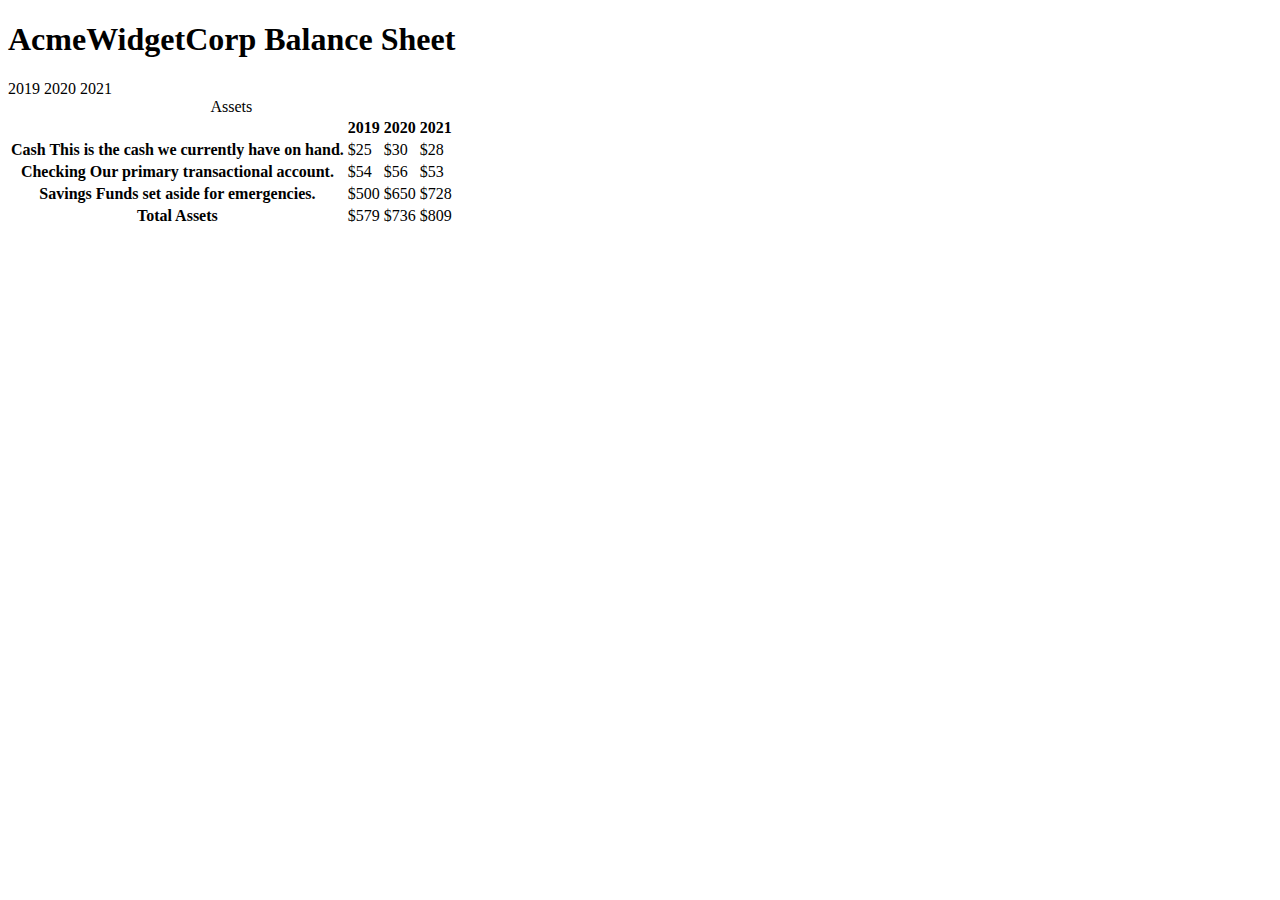
==== responsive-web-design/css-pseudo-selectors/index.html @ 28e2fe06 "start new module - pseudo selectors" ====
<!DOCTYPE html>
<html lang="en">
<head>
    <meta charset="UTF-8">
    <meta http-equiv="X-UA-Compatible" content="IE=edge">
    <meta name="viewport" content="width=device-width, initial-scale=1.0">
    <title>Document</title>
    <link rel="stylesheet" href="styles.css">
</head>

<body>
    <main>
        <section>

            <h1>
                <span class="flex">
                    <span>AcmeWidgetCorp</span>
                    <span>Balance Sheet</span>
                </span>
            </h1>
            <div id="years" aria-hidden="true">
                <span class="year">2019</span>
                <span class="year">2020</span>
                <span class="year">2021</span>
            </div>
            
            <div class="table-wrap">
                <table>
                    <caption>Assets</caption>
                    <thead>
                        <tr>
                            <td></td>
                            <th><span class="sr-only year">2019</span></th>
                            <th><span class="sr-only year">2020</span></th>
                            <th class="current"><span class="sr-only year">2021</span></th>
                        </tr>
                    </thead>
                    <tbody>
                        <tr class="data">
                            <th>
                                Cash <span class="description">This is the cash we currently have on hand.</span>
                            </th>
                            <td>$25</td>
                            <td>$30</td>
                            <td class="current">$28</td>
                        </tr>
                        <tr class="data">
                            <th>
                                Checking <span class="description">Our primary transactional account.</span>
                            </th>
                            <td>$54</td>
                            <td>$56</td>
                            <td class="current">$53</td>
                        </tr>
                        <tr class="data">
                            <th>
                                Savings <span class="description">Funds set aside for emergencies.</span>
                            </th>
                            <td>$500</td>
                            <td>$650</td>
                            <td class="current">$728</td>
                        </tr>
                        <tr class="total">
                            <th>
                                Total <span class="sr-only">Assets</span>
                            </th>
                            <td>$579</td>
                            <td>$736</td>
                            <td class="current">$809</td>
                        </tr>
                    </tbody>
                </table>

                <table>
                    
                </table>
                <table>

                </table>
            </div>
        </section>
    </main>    
</body>
</html>
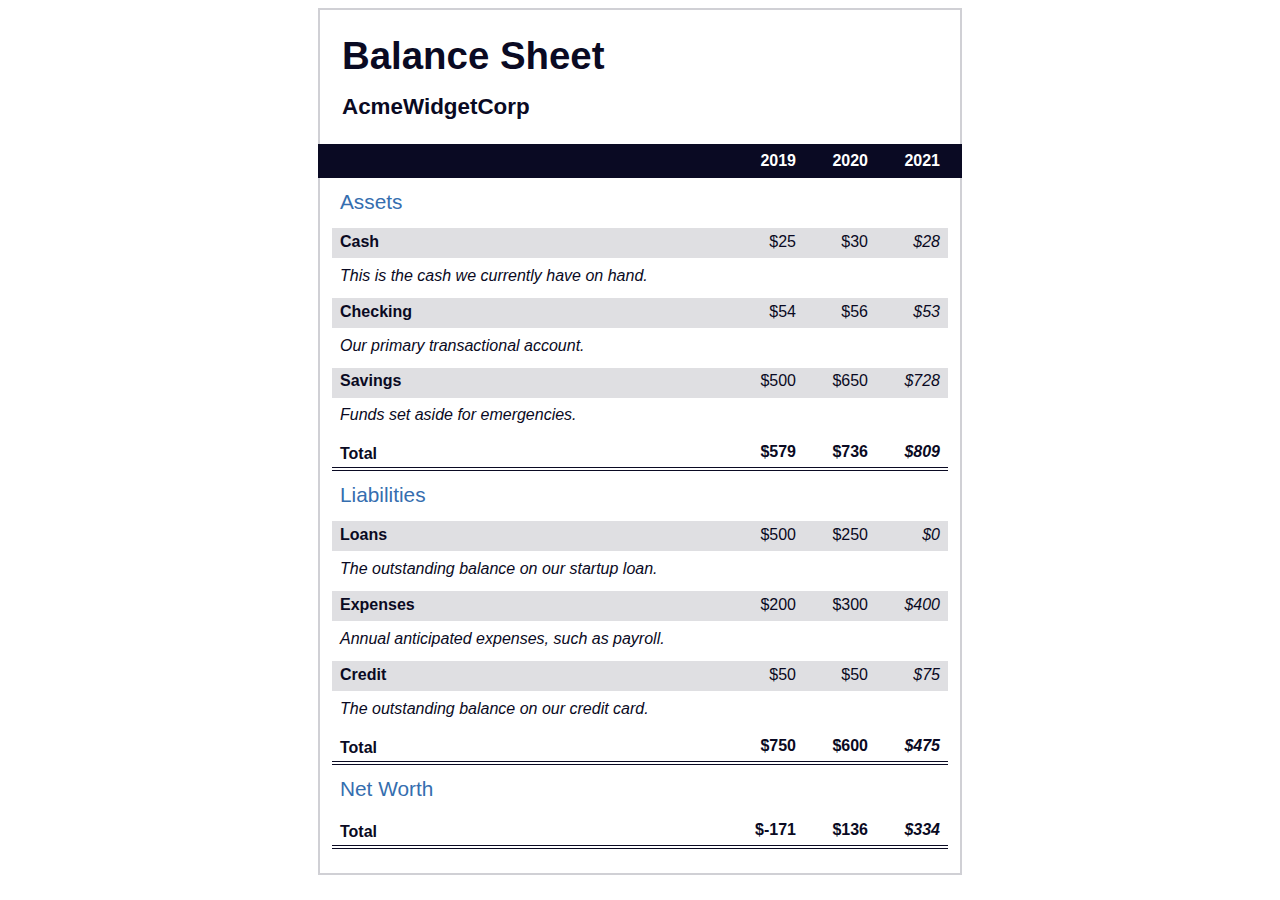
==== commit b11e56c6: "final project" ====
--- a/responsive-web-design/css-pseudo-selectors/index.html
+++ b/responsive-web-design/css-pseudo-selectors/index.html
@@ -72,10 +72,62 @@
                 </table>
 
                 <table>
-                    
+                    <caption>Liabilities</caption>
+
+                    <thead>
+                        <tr>
+                            <td></td>
+                            <th><span class="sr-only">2019</span></th>
+                            <th><span class="sr-only">2020</span></th>
+                            <th><span class="sr-only">2021</span></th>
+                        </tr>
+                    </thead>
+                    <tbody>
+                        <tr class="data">
+                            <th>Loans <span class="description">The outstanding balance on our startup loan.</span></th>
+                            <td>$500</td>
+                            <td>$250</td>
+                            <td class="current">$0</td>
+                        </tr>
+
+                        <tr class="data">
+                            <th>Expenses <span class="description">Annual anticipated expenses, such as payroll.</span></th>
+                            <td>$200</td>
+                            <td>$300</td>
+                            <td class="current">$400</td>
+                        </tr>                        
+                        <tr class="data">
+                            <th>Credit <span class="description">The outstanding balance on our credit card.</span></th>
+                            <td>$50</td>
+                            <td>$50</td>
+                            <td class="current">$75</td>
+                        </tr>
+                        <tr class="total">
+                            <th>Total <span class="sr-only">Liabilities</span></th>
+                            <td>$750</td>
+                            <td>$600</td>
+                            <td class="current">$475</td>
+                        </tr>
+                    </tbody>
                 </table>
                 <table>
-
+                    <caption>Net Worth</caption>
+                    <thead>
+                        <tr>
+                            <td></td>
+                            <th><span class="sr-only">2019</span></th>
+                            <th><span class="sr-only">2020</span></th>
+                            <th><span class="sr-only">2021</span></th>
+                        </tr>
+                    </thead>
+                    <tbody>
+                        <tr class="total">
+                            <th>Total <span class="sr-only">Net Worth</span></th>
+                            <td>$-171</td>
+                            <td>$136</td>
+                            <td class="current">$334</td>
+                        </tr>
+                    </tbody>
                 </table>
             </div>
         </section>
--- a/responsive-web-design/css-pseudo-selectors/styles.css
+++ b/responsive-web-design/css-pseudo-selectors/styles.css
@@ -0,0 +1,154 @@
+html {
+    box-sizing: border-box;
+}
+
+body {
+    font-family: sans-serif;
+    color: #0a0a23;
+}
+
+span[class~="sr-only"] {
+    border: 0 !important;
+    clip: rect(1px, 1px, 1px, 1px) !important;
+    clip-path: inset(50%) !important;
+    -webkit-clip-path: inset(50%) !important;
+    height: 1px !important;
+    width: 1px !important;
+    position: absolute !important;
+    overflow: hidden !important;
+    white-space: nowrap !important;
+    padding: 0 !important;
+    margin: -1px !important;
+}
+
+h1 {
+    max-width: 37.25rem;
+    margin: 0 auto;
+    padding: 1.5rem 1.25rem;
+}
+
+h1 .flex {
+    display: flex;
+    flex-direction: column-reverse;
+    gap: 1rem;
+}
+
+h1 .flex span:first-of-type {
+    font-size: 0.7em;
+}
+
+h1 .flex span:last-of-type {
+    font-size: 1.2em;
+}
+
+section {
+    max-width: 40rem;
+    margin: 0 auto;
+    border: 2px solid #d0d0d5;
+}
+
+#years {
+    display: flex;
+    justify-content: flex-end;
+    position: sticky;
+    top: 0;
+    color: #fff;
+    background-color: #0a0a23;
+    z-index: 999;
+    margin: 0 -2px;
+    padding: 0.5rem calc(1.25rem + 2px) 0.5rem 0;
+}
+
+#years span[class] {
+    font-weight: bold;
+    width: 4.5rem;
+    text-align: right;
+}
+
+.table-wrap {
+    padding: 0 0.75rem 1.5rem 0.75rem;
+}
+
+table {
+    border-collapse: collapse;
+    border: 0;
+    width: 100%;
+    position: relative;
+    margin-top: 3rem;
+}
+
+table caption {
+    color: #356eaf;
+    font-size: 1.3em;
+    font-weight: normal;
+    position: absolute;
+    top: -2.25rem;
+    left: 0.5rem;
+}
+
+tbody td {
+    width: 100vw;
+    min-width: 4rem;
+    max-width: 4rem;  
+}
+
+tbody th {
+    width: calc(100% - 12rem);
+}
+
+tr[class="total"] {
+    border-bottom: 4px double #0a0a23;
+    font-weight: bold;
+}
+
+tr[class="total"] th {
+    text-align: left;
+    padding: 0.5rem 0 0.25rem 0.5rem;
+}
+
+/* The key difference between tr[class="total"] and tr.total is that the first will select tr elements where the only class is total. The second will select tr elements where the class includes total. */
+
+tr.total td {
+    text-align: right;
+    padding: 0 0.25rem;
+}
+
+tr.total td:nth-of-type(3) {
+    padding-right: 0.5rem;
+}
+
+tr.total:hover {
+    background-color: #99c9ff;
+}
+
+td.current {
+    font-style: italic;
+}
+
+tr.data {
+    background-image: linear-gradient(to bottom, #dfdfe2 1.845rem, white 1.845rem);
+}
+
+tr.data th {
+    text-align: left;
+    padding-top: 0.3rem;
+    padding-left: 0.5rem;
+}
+
+tr.data th .description {
+    display: block;
+    font-style: italic;
+    font-weight: normal;
+    padding: 1rem 0 0.75rem;
+    margin-right: -13.5rem;
+}
+
+tr.data td {
+    vertical-align: top;
+    text-align: right;
+    padding: 0.3rem 0.25rem 0;
+}
+
+tr.data td:last-of-type {
+    padding-right: 0.5rem;
+}